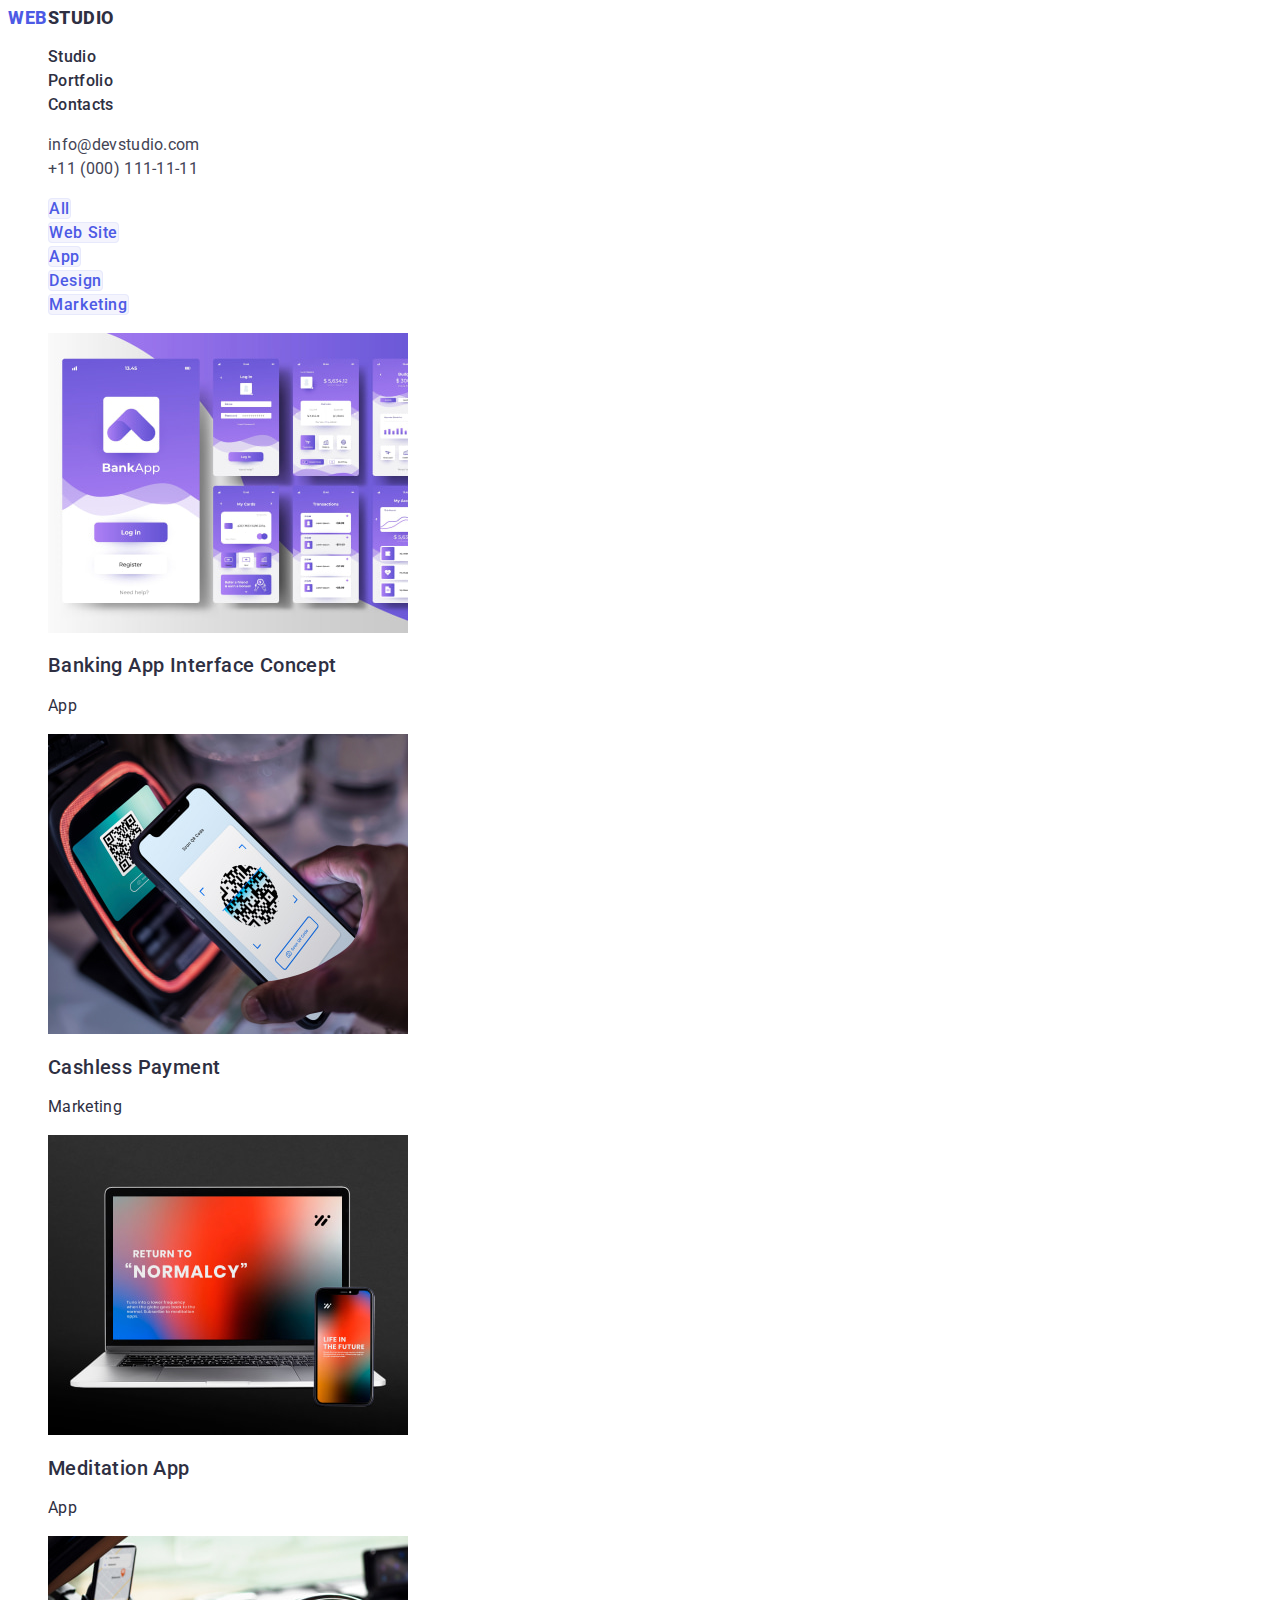
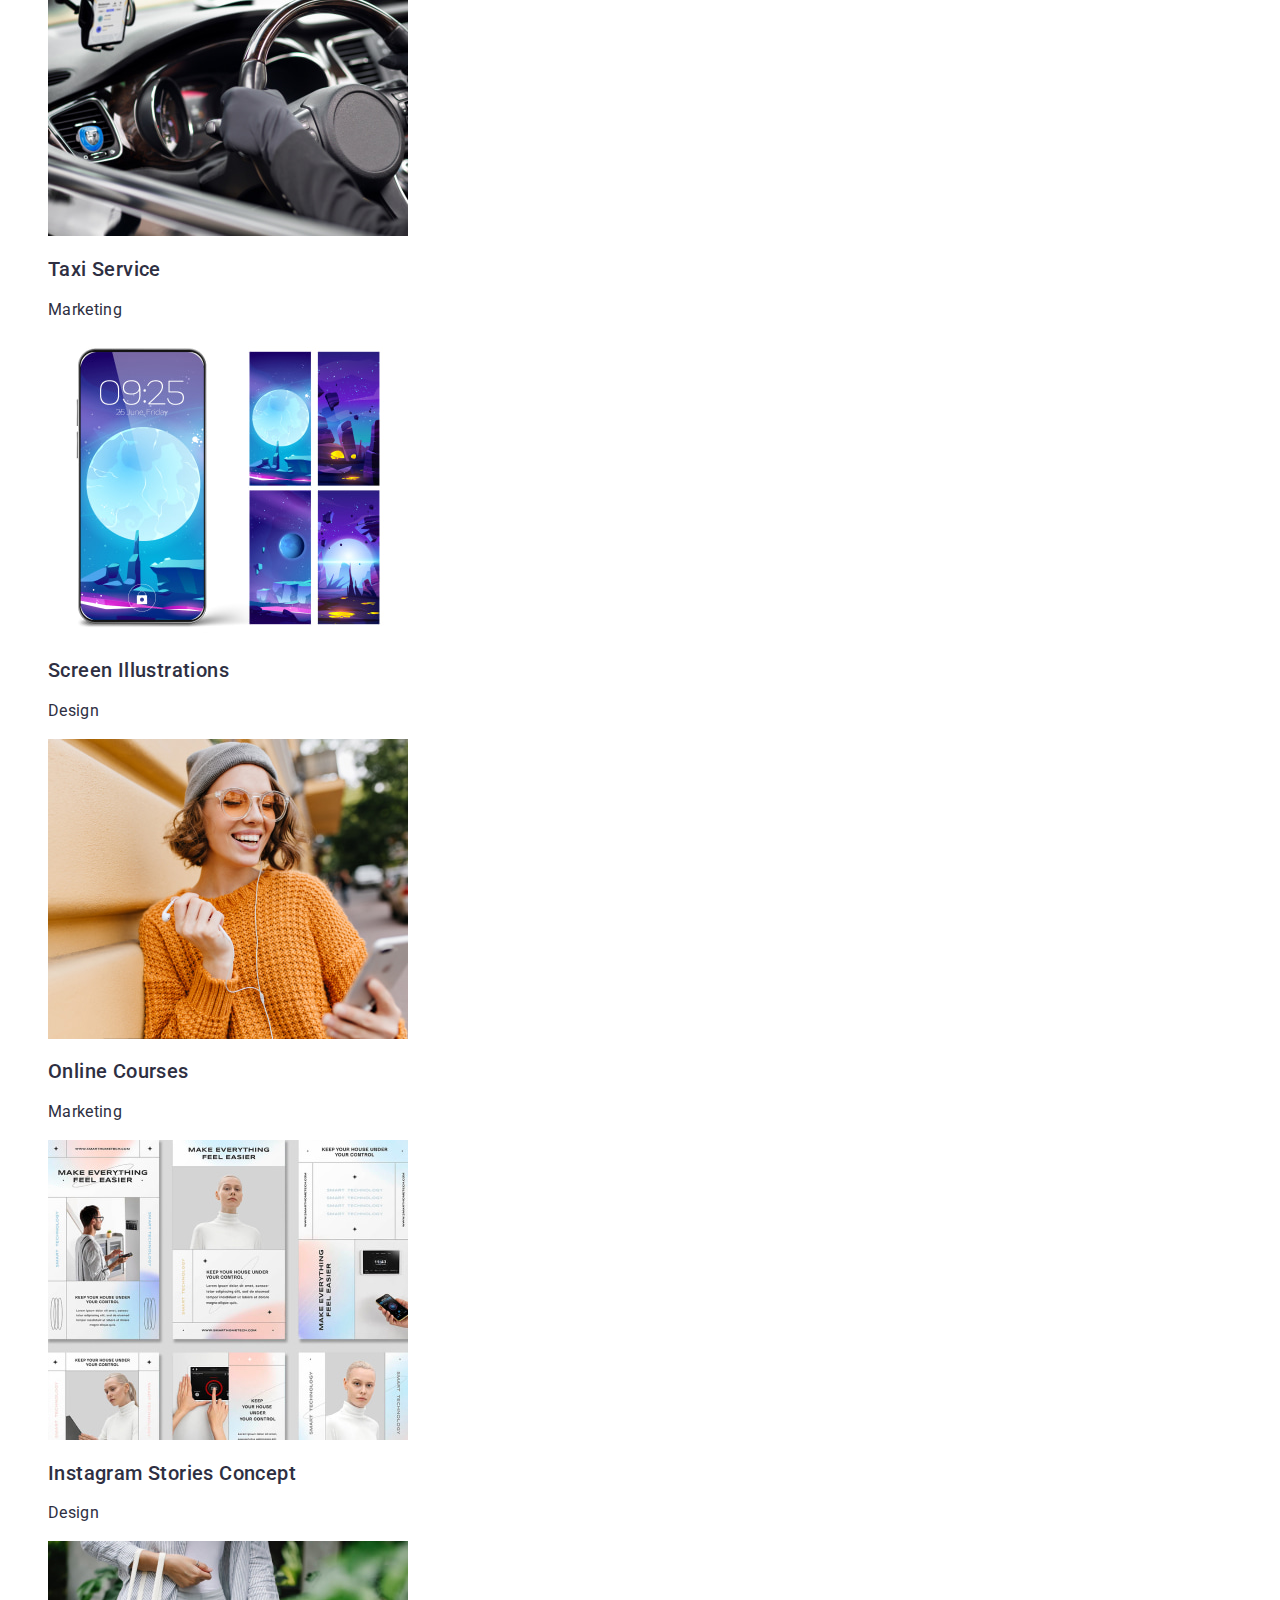
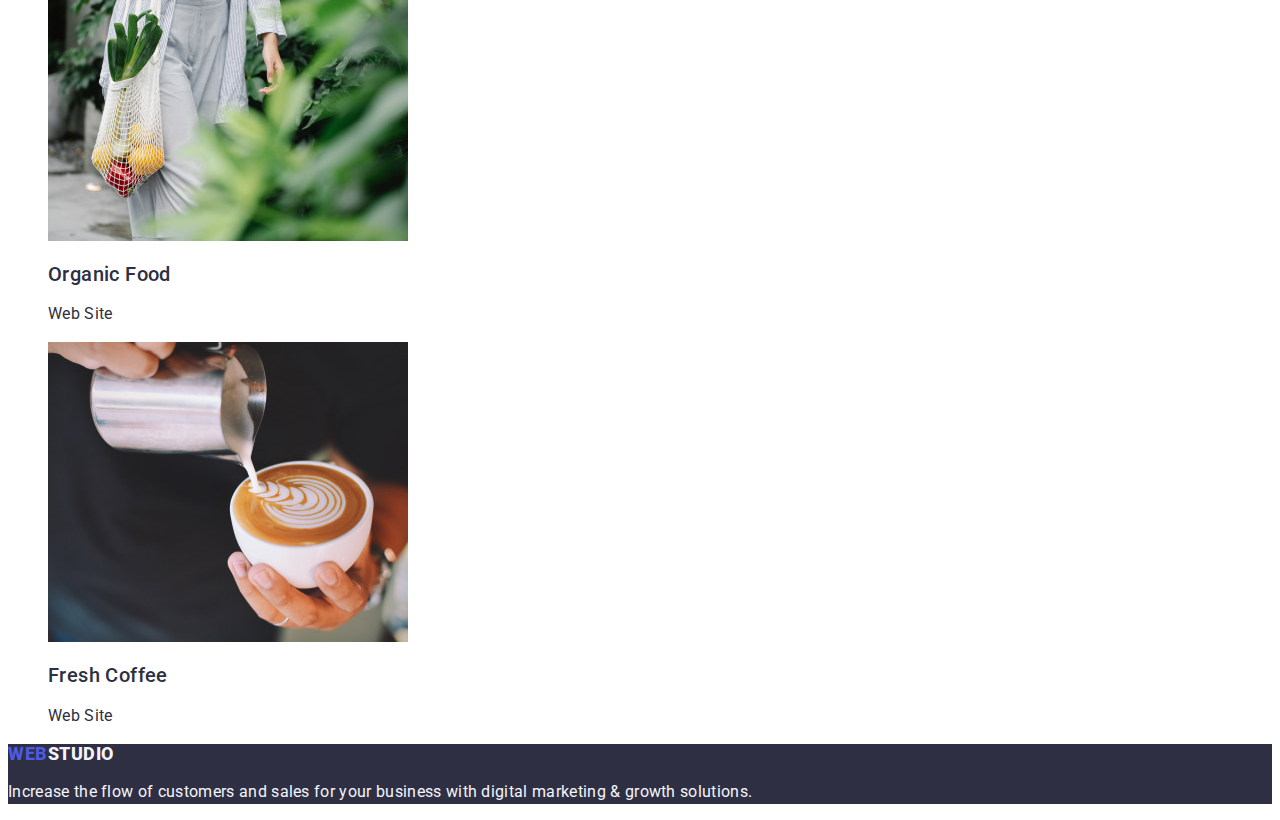
==== portfolio.html @ 0fa71d23 "portfolio" ====
<!DOCTYPE html>
<html lang="en">
  <head>
    <meta charset="UTF-8" />
    <meta http-equiv="X-UA-Compatible" content="IE=edge" />
    <meta name="viewport" content="width=device-width, initial-scale=1.0" />
    <title>Web Studio goit-markup-hw-01</title>
    <link rel="stylesheet" href="./css/styles.css" />
    <link rel="preconnect" href="https://fonts.googleapis.com" />
    <link rel="preconnect" href="https://fonts.gstatic.com" crossorigin />
    <link
      href="https://fonts.googleapis.com/css2?family=Raleway:wght@800&family=Roboto:wght@400;500;700&display=swap"
      rel="stylesheet"
    />
  </head>

  <body>
    <!------------------ HEDER-------------- -->
    <header>
      <nav>
        <a class="link heder-logo" href="./index.html"
          >Web<span class="heder-logo heder-logo-span">Studio</span></a
        >
        <ul class="list">
          <li>
            <a class="link nav" href="./index.html">Studio</a>
          </li>
          <li>
            <a class="link nav" href="./portfolio.html">Portfolio</a>
          </li>
          <li>
            <a class="link nav" href="">Contacts</a>
          </li>
        </ul>
      </nav>
      <address class="address">
        <ul class="list">
          <li>
            <a
              class="link address-mail"
              href="mailto:info@devstudio.com"
              target="_blank"
              rel="noreferrer noopener"
              >info@devstudio.com
            </a>
          </li>
          <li>
            <a class="link address-tel" href="tel:+110001111111"
              >+11 (000) 111-11-11</a
            >
          </li>
        </ul>
      </address>
    </header>
    <!------------------ /HEDER-------------- -->
    <!------------------ MAIN-------------- -->
    <main>
      <section>
        <!-- soft bar -->
        <ul class="list soft-bar-list">
          <li>
            <botton class="button soft-bar-button" type="button">All</botton>
          </li>
          <li>
            <botton class="button soft-bar-button" type="button"
              >Web Site</botton
            >
          </li>
          <li>
            <botton class="button soft-bar-button" type="button">App</botton>
          </li>
          <li>
            <botton class="button soft-bar-button" type="button">Design</botton>
          </li>
          <li>
            <botton class="button soft-bar-button" type="button"
              >Marketing</botton
            >
          </li>
        </ul>
        <!-- /soft bar -->
        <!------------- thumbnail-------- -->
        <ul class="list thumbnail">
          <!-- row 1 -->
          <li>
            <img
              src="./images/portfolio-galerey/list.jpg"
              alt="Banking App Interface Concept"
              width="360"
              height="300"
            />
            <h2 class="thumbnail-title">Banking App Interface Concept</h2>
            <p class="thumbnail-text">App</p>
          </li>
          <li>
            <img
              src="./images/portfolio-galerey/phone.jpg"
              alt="Cashless Payment"
              width="360"
              height="300"
            />
            <h2 class="thumbnail-title">Cashless Payment</h2>
            <p class="thumbnail-text">Marketing</p>
          </li>
          <li>
            <img
              src="./images/portfolio-galerey/notebook.jpg"
              alt="notebook"
              width="360"
              height="300"
            />
            <h2 class="thumbnail-title">Meditation App</h2>
            <p class="thumbnail-text">App</p>
          </li>
          <!-- row 2 -->
          <li>
            <img
              src="./images/portfolio-galerey/car.jpg"
              alt="Car taxi"
              width="360"
              height="300"
            />
            <h2 class="thumbnail-title">Taxi Service</h2>
            <p class="thumbnail-text">Marketing</p>
          </li>
          <li>
            <img
              src="./images/portfolio-galerey/scren-phone.jpg"
              alt="scren-phone"
              width="360"
              height="300"
            />
            <h2 class="thumbnail-title">Screen Illustrations</h2>
            <p class="thumbnail-text">Design</p>
          </li>
          <li>
            <img
              src="./images/portfolio-galerey/gearl.jpg"
              alt="gearl"
              width="360"
              height="300"
            />
            <h2 class="thumbnail-title">Online Courses</h2>
            <p class="thumbnail-text">Marketing</p>
          </li>
          <!-- row 3 -->
          <li>
            <img
              src="./images/portfolio-galerey/instagram.jpg"
              alt="scren instagram"
              width="360"
              height="300"
            />
            <h2 class="thumbnail-title">Instagram Stories Concept</h2>
            <p class="thumbnail-text">Design</p>
          </li>
          <li>
            <img
              src="./images/portfolio-galerey/products.jpg"
              alt="products"
              width="360"
              height="300"
            />
            <h2 class="thumbnail-title">Organic Food</h2>
            <p class="thumbnail-text">Web Site</p>
          </li>
          <li>
            <img
              src="./images/portfolio-galerey/coffe.jpg"
              alt="coffe"
              width="360"
              height="300"
            />
            <h2 class="thumbnail-title">Fresh Coffee</h2>
            <p class="thumbnail-text">Web Site</p>
          </li>
        </ul>
        <!------------- /thumbnail-------- -->
      </section>
    </main>
    <!------------------ /MAIN-------------- -->
    <!------------------ FOOTER-------------- -->
    <footer class="footer">
      <a class="link footer-logo" href="./index.html"
        >Web<span class="footer-logo footer-logo-span">Studio</span></a
      >
      <p class="footer-text">
        Increase the flow of customers and sales for your business with digital
        marketing & growth solutions.
      </p>
    </footer>
    <!------------------ /FOOTER-------------- -->
  </body>
</html>
---- css/styles.css ----
/* ================== BASE ================ */
.list {
  list-style: none;
}
.link {
  text-decoration: none;
}
.button {
  cursor: pointer;
  font-family: inherit;
}
.address {
  font-style: normal;
}
/* =============== /BASE ==================== */
/* =============== VARIABLES ==================== */
:root {
  --main-fon: "Roboto", sans-serif;
  --secondery-fon: "Raleway", sans-serif;

  --color-iris: #4d5ae5;
  --color-ocean: #404bbf;
  --color-green: #31d0aa;
  --color-slate: #434455;
  --color-light-slate: #8e8f99;
  --color-cornflower: #e7e9fc;
  --color-cloud: #f4f4fd;
  --color-grey: #2e2f42;
  --color-white: #ffffff;
  --color-dairy: #fcfcfc;
}

/* =============== /VARIABLES ==================== */
body {
  background-color: #ffffff;
  font-family: var(--main-fon);
  color: var(--color-grey);
}
/* ------------------ HEDER---------------- */
/* -----logo----- */
.heder-logo {
  font-weight: 800;
  font-size: 18px;
  line-height: 1.16;
  display: flex;
  align-items: center;
  letter-spacing: 0.03em;
  text-transform: uppercase;

  color: var(--color-iris);
}
.heder-logo-span {
  color: var(--color-grey);
}
/* -----/logo----- */
/* -------nav----- */
.nav {
  font-family: var(--main-fon);
  font-weight: 500;
  font-size: 16px;
  line-height: 1.5;
  letter-spacing: 0.02em;

  color: var(--color-grey);
}
.address-mail {
  font-family: var(--main-fon);

  font-weight: 400;
  font-size: 16px;
  line-height: 1.5;
  letter-spacing: 0.02em;

  color: var(--color-slate);
}
.address-mail:hover {
  color: var(--color-ocean);
}
.address-mail:focus {
  color: var(--color-ocean);
}
.address-tel {
  font-family: var(--main-fon);

  font-weight: 400;
  font-size: 16px;
  line-height: 1.5;

  letter-spacing: 0.02em;

  color: var(--color-slate);
}
.address-tel:hover {
  color: var(--color-ocean);
}
.address-tel:focus {
  color: var(--color-ocean);
}
/* -------/nav----- */
/* =============================== INDEX.HTML=========================== */
/* --------heroy-------- */
.heroy {
  background-color: #2e2f42;
}
.heroy-title {
  font-weight: 700;
  font-size: 56px;
  line-height: 1.07;
  text-align: center;
  letter-spacing: 0.02em;

  color: var(--color-white);
}

.heroy-button {
  background: var(--color-iris);
  box-shadow: 0px 4px 4px rgba(0, 0, 0, 0.15);
  border-radius: 4px;

  font-weight: 500;
  font-size: 16px;
  line-height: 1.5;
  display: flex;
  align-items: center;
  letter-spacing: 0.04em;
  color: var(--color-white);
}

/* --------/heroy-------- */
/* ------features-section------ */
.features-hidden-title {
  position: absolute;
  width: 1px;
  height: 1px;
  margin: -1px;
  padding: 0;
  overflow: hidden;
  border: 0;
  clip: rect(0 0 0 0);
}
.features-hidden-title {
  font-weight: 500;
  font-size: 20px;
  line-height: 1.2;
  letter-spacing: 0.02em;
}
.features-list-text {
  font-size: 16px;
  line-height: 1.5;
  letter-spacing: 0.02em;

  color: var(--color-slate);
}
/* ------/features-section------ */
/* ------ galerey-section -------- */
.galerey-section-title {
  font-weight: 700;
  font-size: 36px;
  line-height: 1.11;
  text-align: center;
  letter-spacing: 0.02em;
  text-transform: capitalize;
}
/* ------ /galerey-section -------- */
/* -------------- description ------------ */

.description-title {
  font-weight: 700;
  font-size: 36px;
  line-height: 1.11;
  text-align: center;
  letter-spacing: 0.02em;
  text-transform: capitalize;
}
.description-name {
  font-weight: 500;
  font-size: 20px;
  line-height: 1.2;
  letter-spacing: 0.02em;
}
.description-text {
  font-size: 16px;
  line-height: 1.5;
  letter-spacing: 0.02em;

  color: var(--color-slate);
}
/* -------------- /description ------------ */

/* ------------------Footer---------------- */
footer {
  background-color: #2e2f42;
}
.footer-logo {
  font-weight: 800;
  font-size: 18px;
  line-height: 1.16;
  display: flex;
  align-items: center;
  letter-spacing: 0.03em;
  text-transform: uppercase;

  color: var(--color-iris);
}
.footer-logo-span {
  color: var(--color-cloud);
}
.footer-text {
  font-size: 16px;
  line-height: 1.5;

  letter-spacing: 0.02em;

  color: var(--color-cloud);
}
/* ------------------/Footer---------------- */
/* =============================== /INDEX.HTML=========================== */
/* =============================== PORTFOLIO.HTML=========================== */
.soft-bar-button {
  background: #f4f4fd;
  border: 1px solid #e7e9fc;
  border-radius: 4px;

  font-weight: 500;
  font-size: 16px;
  line-height: 1.5;

  align-items: center;
  text-align: center;
  letter-spacing: 0.04em;

  color: var(--color-iris);
}

.soft-bar-button:hover {
  background: #404bbf;
  box-shadow: 0px 3px 1px rgba(0, 0, 0, 0.1), 0px 2px 1px rgba(0, 0, 0, 0.08),
    0px 2px 2px rgba(0, 0, 0, 0.12);
  border-radius: 4px;

  font-weight: 500;
  font-size: 16px;
  line-height: 1.5;

  align-items: center;
  text-align: center;
  letter-spacing: 0.04em;

  color: var(--color-white);
}
.thumbnail-title {
  font-weight: 500;
  font-size: 20px;
  line-height: 1.2;
  letter-spacing: 0.02em;
}
.thumbnail-text {
  font-size: 16px;
  line-height: 1.5;

  letter-spacing: 0.02em;
}
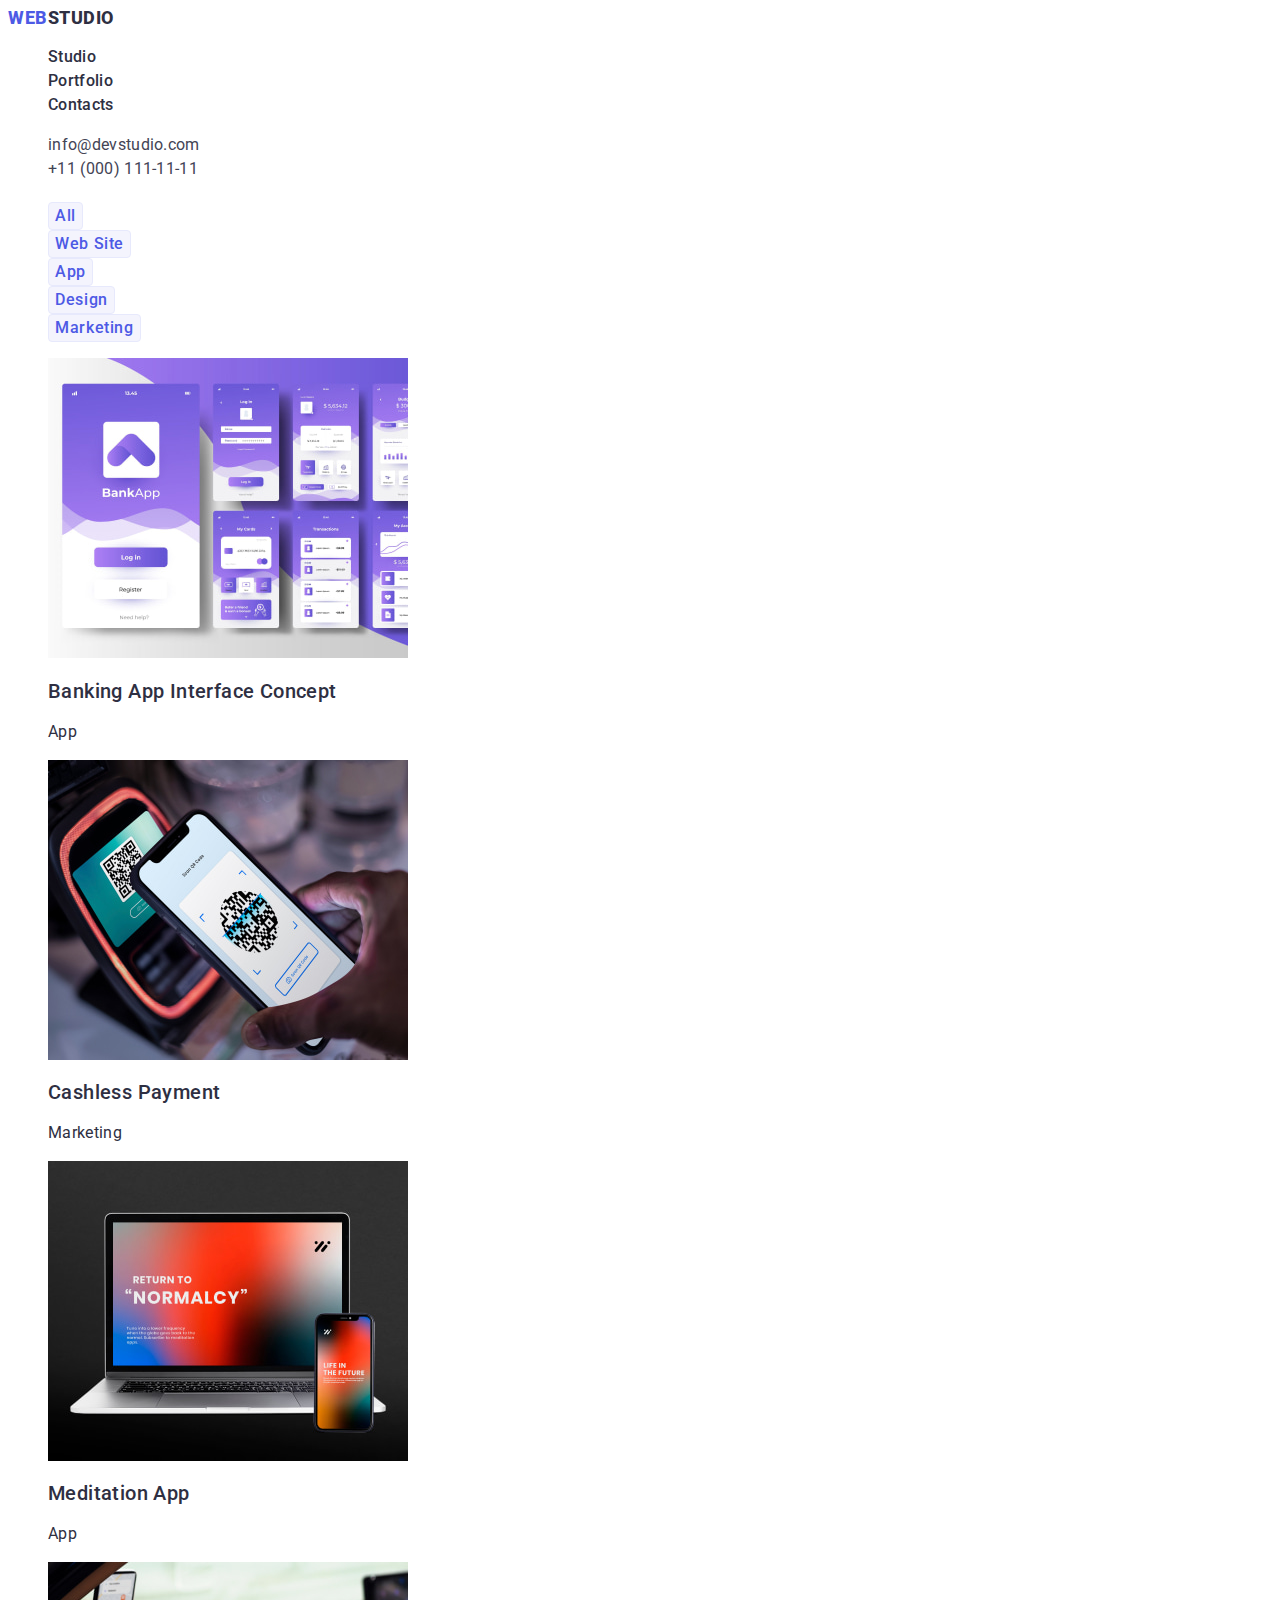
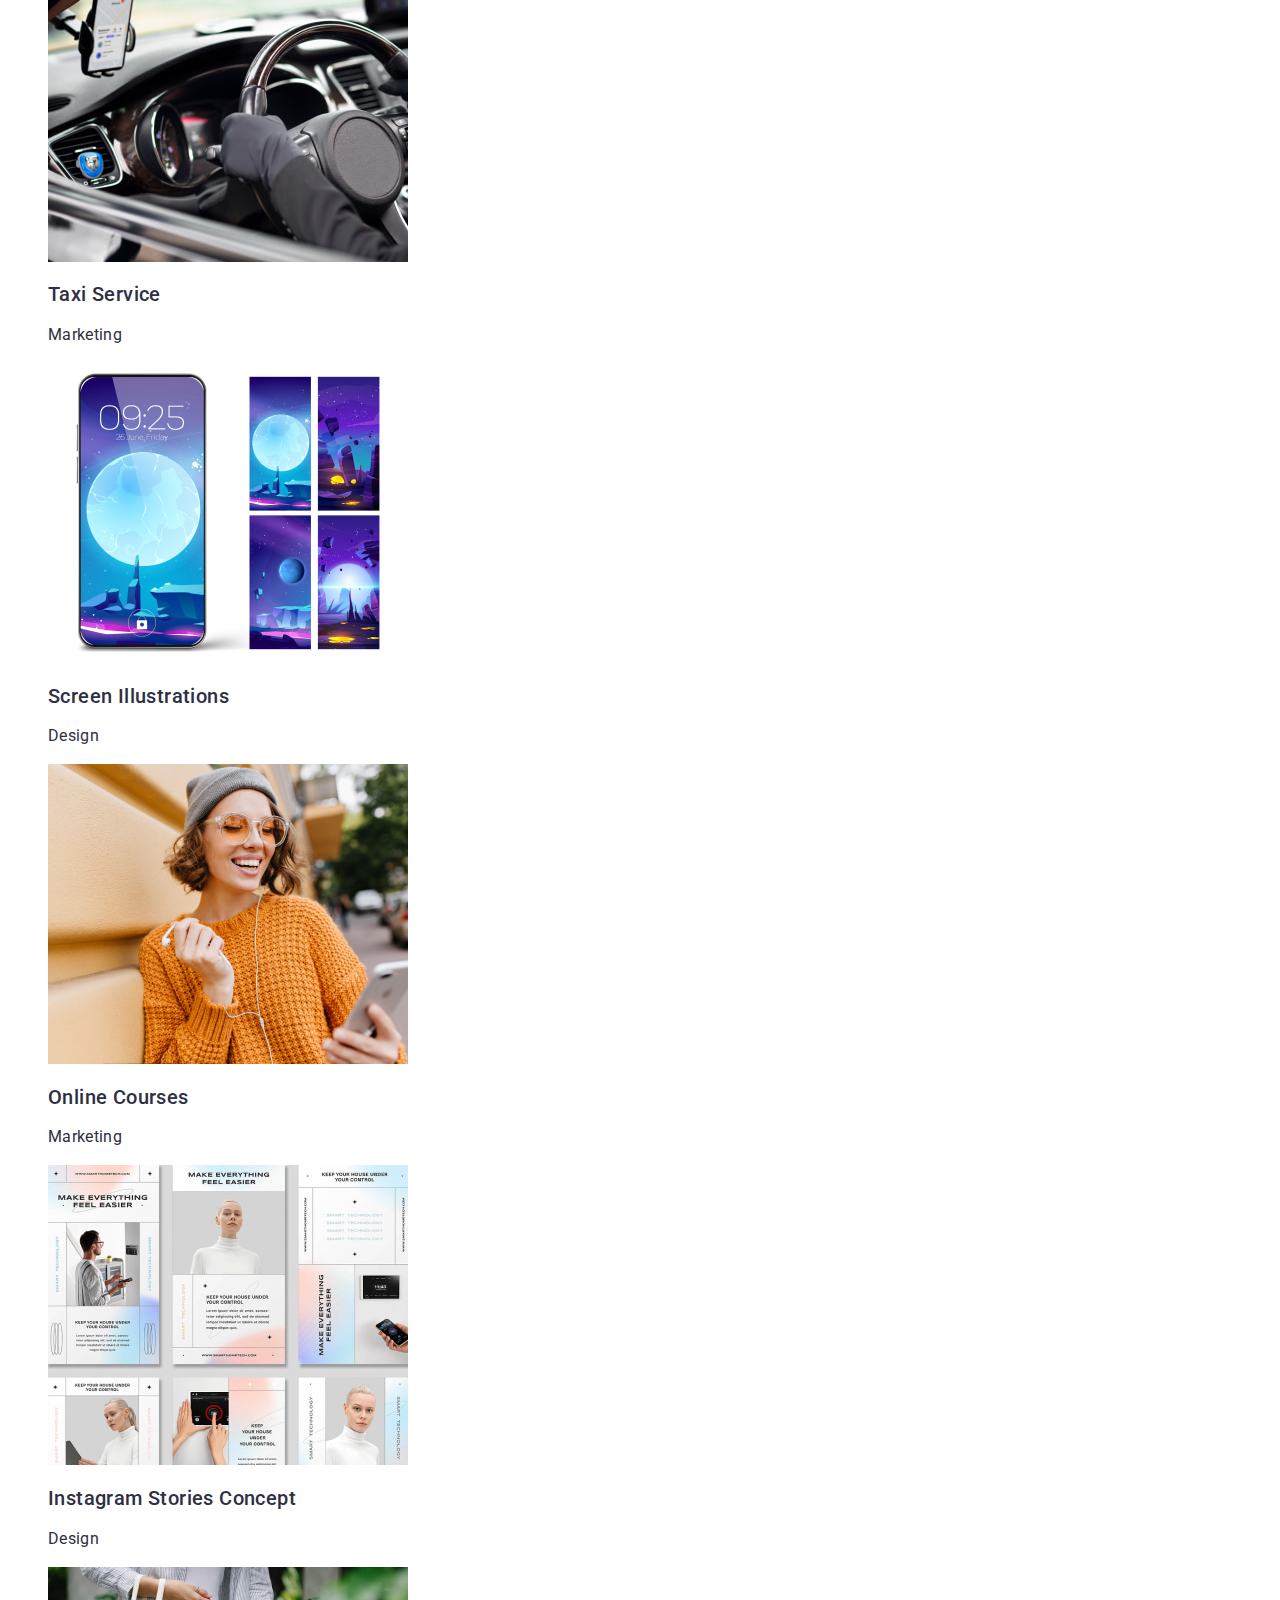
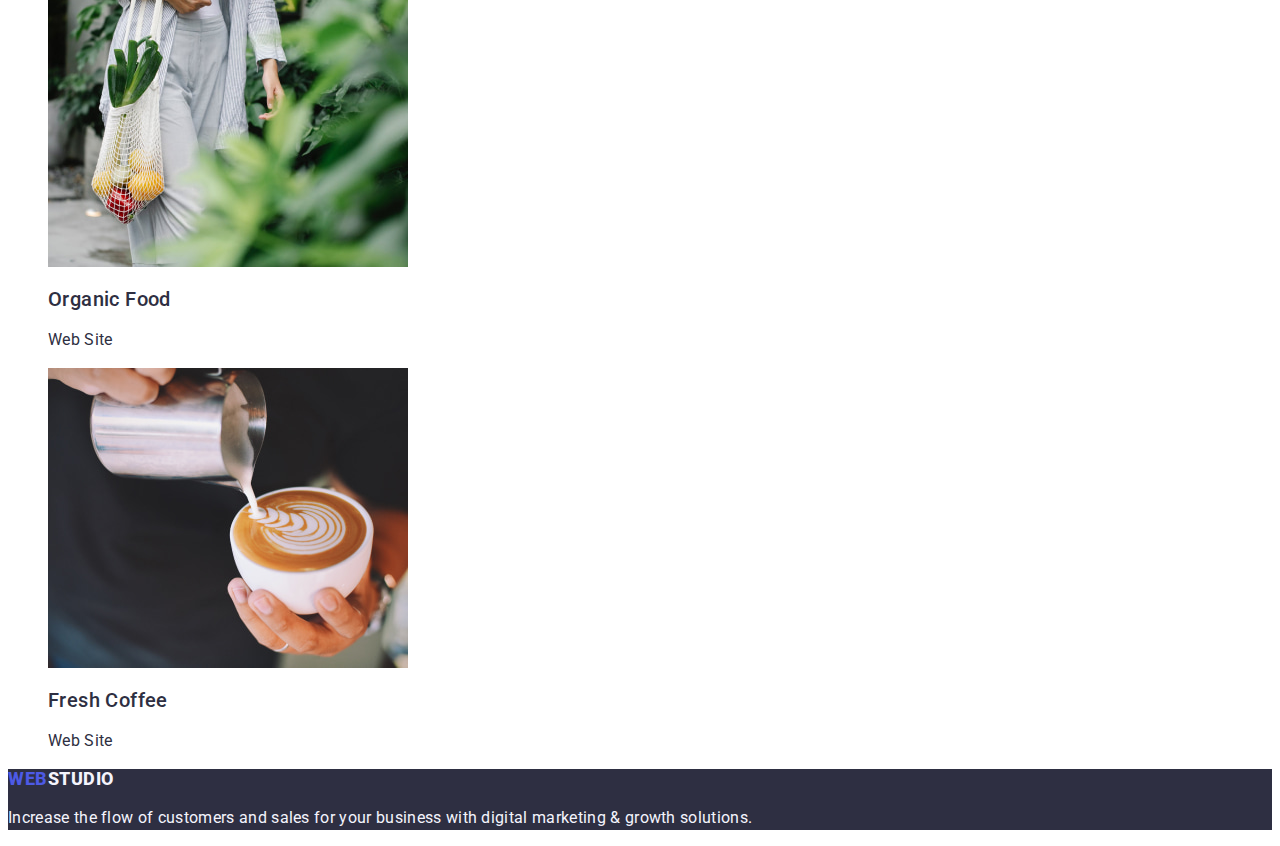
==== commit ab91e986: "gh" ====
--- a/portfolio.html
+++ b/portfolio.html
@@ -56,26 +56,27 @@
     <!------------------ MAIN-------------- -->
     <main>
       <section>
+        <h1></h1>
         <!-- soft bar -->
         <ul class="list soft-bar-list">
           <li>
-            <botton class="button soft-bar-button" type="button">All</botton>
+            <button class="button soft-bar-button" type="button">All</button>
           </li>
           <li>
-            <botton class="button soft-bar-button" type="button"
-              >Web Site</botton
-            >
+            <button class="button soft-bar-button" type="button">
+              Web Site
+            </button>
           </li>
           <li>
-            <botton class="button soft-bar-button" type="button">App</botton>
+            <button class="button soft-bar-button" type="button">App</button>
           </li>
           <li>
-            <botton class="button soft-bar-button" type="button">Design</botton>
+            <button class="button soft-bar-button" type="button">Design</button>
           </li>
           <li>
-            <botton class="button soft-bar-button" type="button"
-              >Marketing</botton
-            >
+            <button class="button soft-bar-button" type="button">
+              Marketing
+            </button>
           </li>
         </ul>
         <!-- /soft bar -->
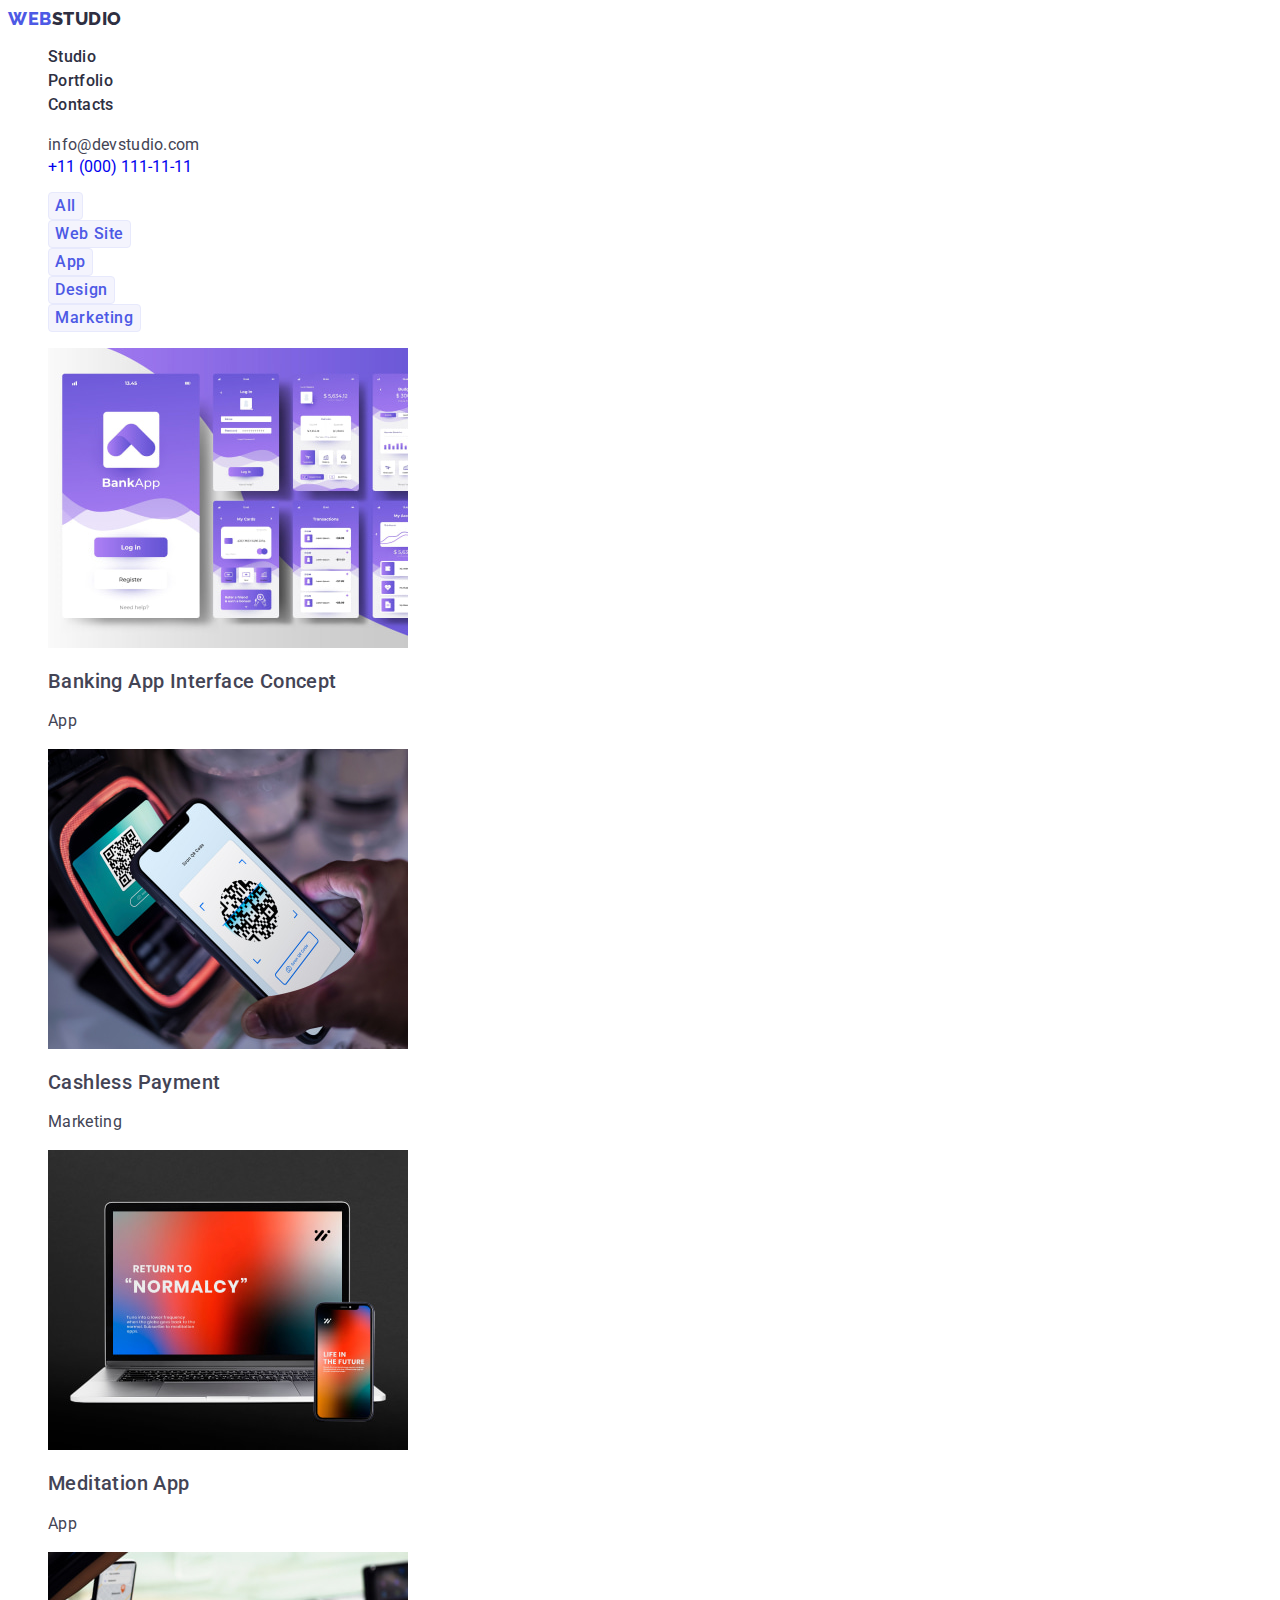
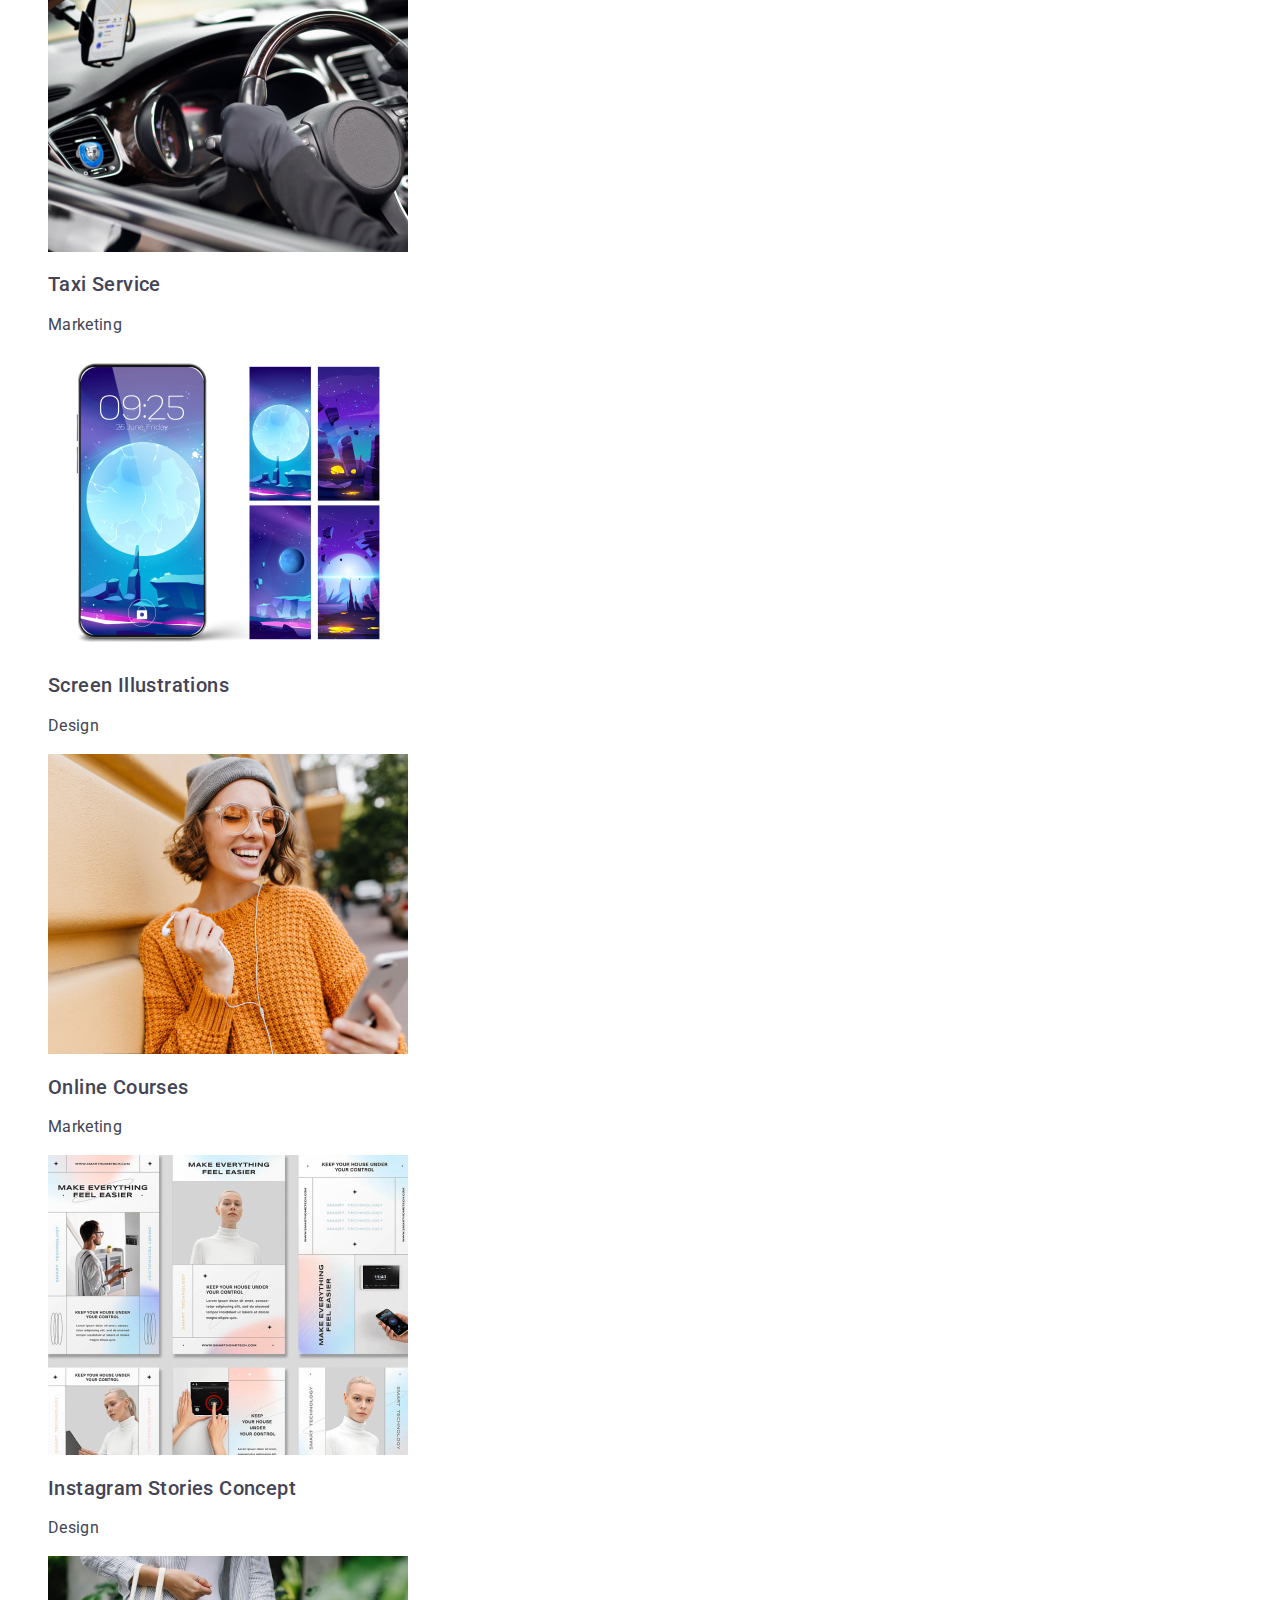
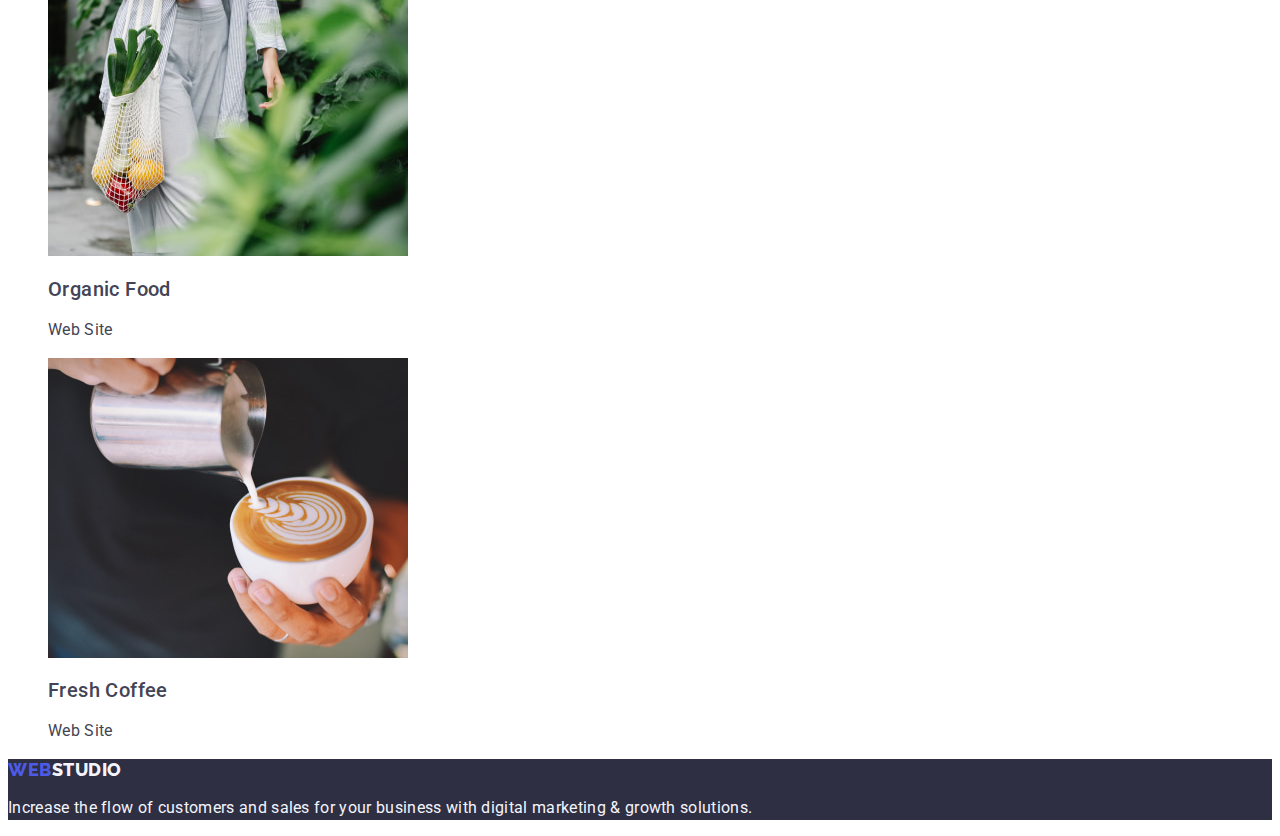
==== commit 0a93d27b: "kl" ====
--- a/portfolio.html
+++ b/portfolio.html
@@ -56,7 +56,7 @@
     <!------------------ MAIN-------------- -->
     <main>
       <section>
-        <h1></h1>
+        <h1 class="features-hidden-title" hidden>Our properties</h1>
         <!-- soft bar -->
         <ul class="list soft-bar-list">
           <li>
--- a/css/styles.css
+++ b/css/styles.css
@@ -35,13 +35,15 @@
   background-color: #ffffff;
   font-family: var(--main-fon);
   color: var(--color-grey);
+  color: #434455;
 }
 /* ------------------ HEDER---------------- */
 /* -----logo----- */
 .heder-logo {
+  font-family: var(--secondery-fon);
   font-weight: 800;
   font-size: 18px;
-  line-height: 1.16;
+  line-height: 1.17;
   display: flex;
   align-items: center;
   letter-spacing: 0.03em;
@@ -63,6 +65,12 @@
 
   color: var(--color-grey);
 }
+.nav:hover {
+  color: var(--color-ocean);
+}
+.nav:focus {
+  color: var(--color-ocean);
+}
 .address-mail {
   font-family: var(--main-fon);
 
@@ -79,23 +87,7 @@
 .address-mail:focus {
   color: var(--color-ocean);
 }
-.address-tel {
-  font-family: var(--main-fon);
-
-  font-weight: 400;
-  font-size: 16px;
-  line-height: 1.5;
-
-  letter-spacing: 0.02em;
-
-  color: var(--color-slate);
-}
-.address-tel:hover {
-  color: var(--color-ocean);
-}
-.address-tel:focus {
-  color: var(--color-ocean);
-}
+
 /* -------/nav----- */
 /* =============================== INDEX.HTML=========================== */
 /* --------heroy-------- */
@@ -116,6 +108,7 @@
   background: var(--color-iris);
   box-shadow: 0px 4px 4px rgba(0, 0, 0, 0.15);
   border-radius: 4px;
+  font-family: var(--main-fon);
 
   font-weight: 500;
   font-size: 16px;
@@ -125,9 +118,16 @@
   letter-spacing: 0.04em;
   color: var(--color-white);
 }
+.heroy-button:hover {
+  background-color: var(--color-ocean);
+}
+.heroy-button:focus {
+  background-color: var(--color-ocean);
+}
 
 /* --------/heroy-------- */
 /* ------features-section------ */
+
 .features-hidden-title {
   position: absolute;
   width: 1px;
@@ -138,7 +138,7 @@
   border: 0;
   clip: rect(0 0 0 0);
 }
-.features-hidden-title {
+.features-list-title {
   font-weight: 500;
   font-size: 20px;
   line-height: 1.2;
@@ -187,33 +187,6 @@
 }
 /* -------------- /description ------------ */
 
-/* ------------------Footer---------------- */
-footer {
-  background-color: #2e2f42;
-}
-.footer-logo {
-  font-weight: 800;
-  font-size: 18px;
-  line-height: 1.16;
-  display: flex;
-  align-items: center;
-  letter-spacing: 0.03em;
-  text-transform: uppercase;
-
-  color: var(--color-iris);
-}
-.footer-logo-span {
-  color: var(--color-cloud);
-}
-.footer-text {
-  font-size: 16px;
-  line-height: 1.5;
-
-  letter-spacing: 0.02em;
-
-  color: var(--color-cloud);
-}
-/* ------------------/Footer---------------- */
 /* =============================== /INDEX.HTML=========================== */
 /* =============================== PORTFOLIO.HTML=========================== */
 .soft-bar-button {
@@ -260,3 +233,31 @@
 
   letter-spacing: 0.02em;
 }
+/* ------------------Footer---------------- */
+footer {
+  background-color: #2e2f42;
+}
+.footer-logo {
+  font-family: var(--secondery-fon);
+  font-weight: 800;
+  font-size: 18px;
+  line-height: 1.17;
+  display: flex;
+  align-items: center;
+  letter-spacing: 0.03em;
+  text-transform: uppercase;
+
+  color: var(--color-iris);
+}
+.footer-logo-span {
+  color: var(--color-cloud);
+}
+.footer-text {
+  font-size: 16px;
+  line-height: 1.5;
+
+  letter-spacing: 0.02em;
+
+  color: var(--color-cloud);
+}
+/* ------------------/Footer---------------- */
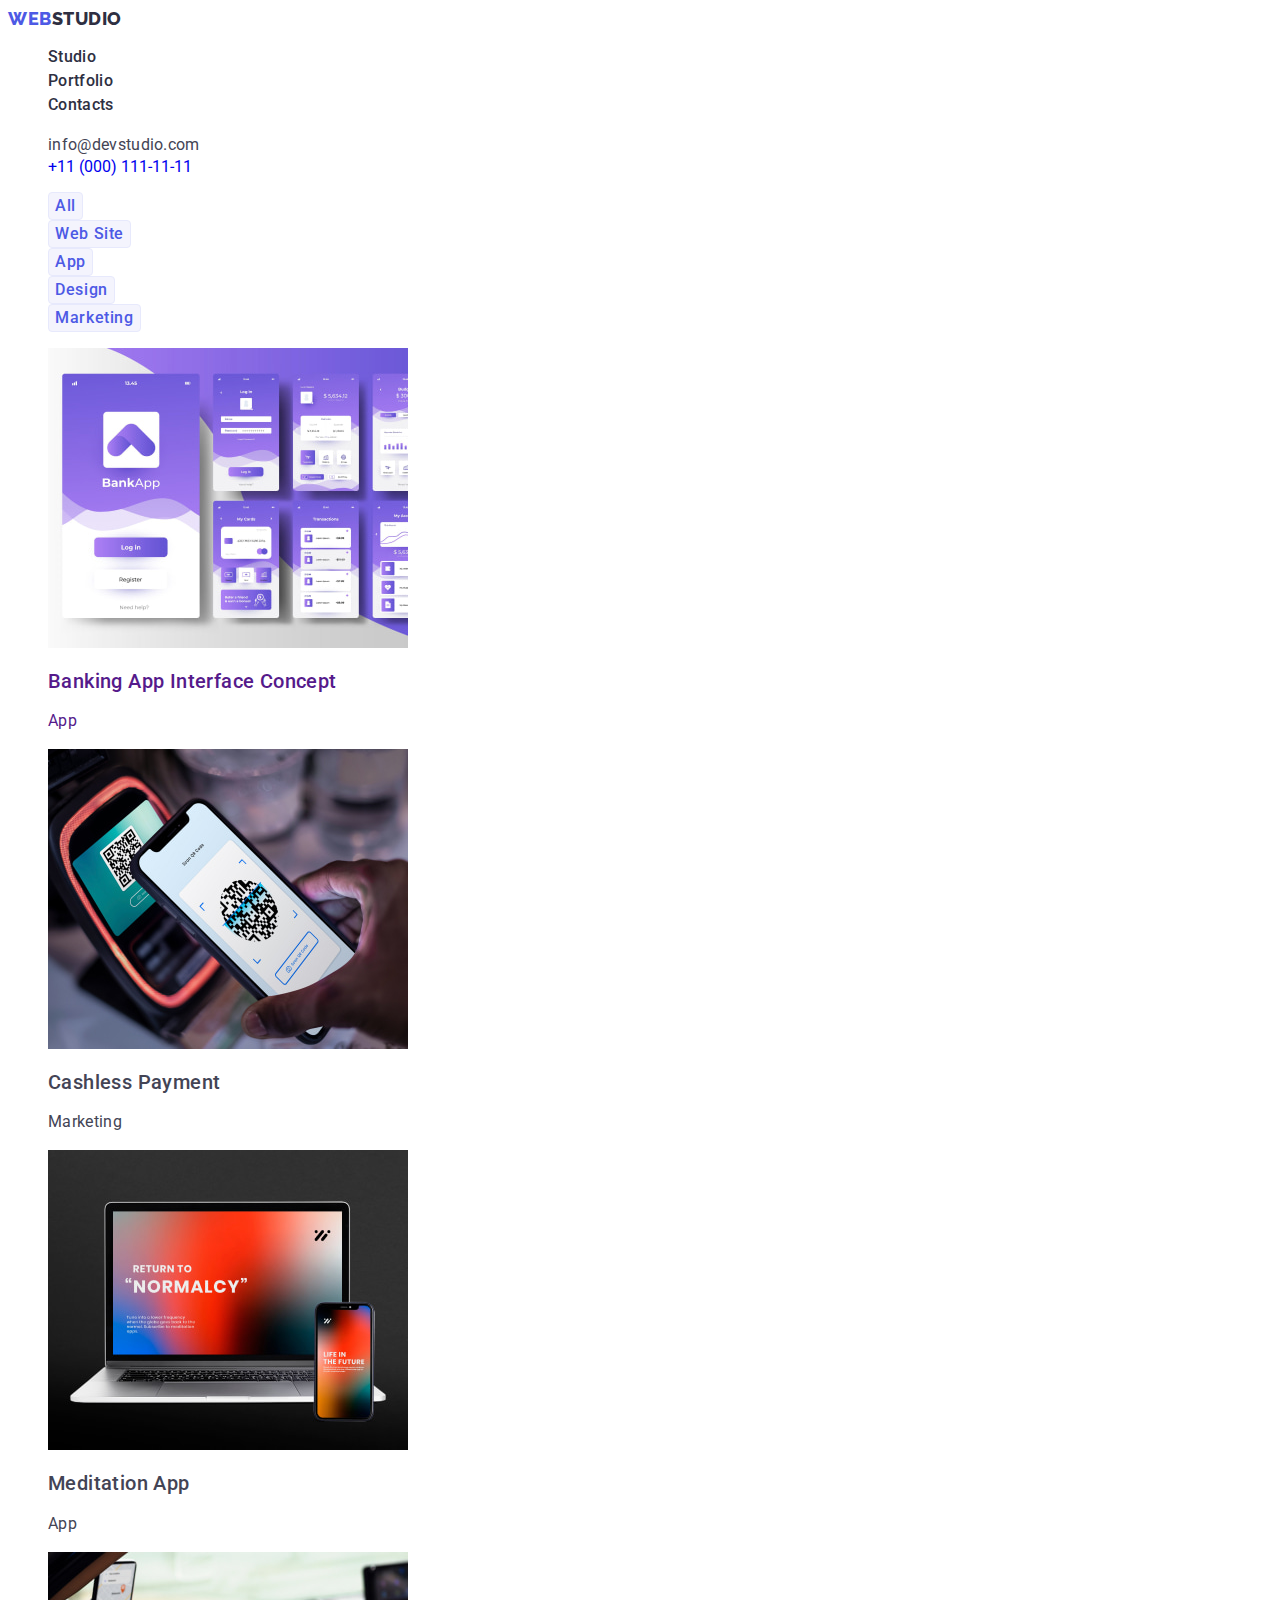
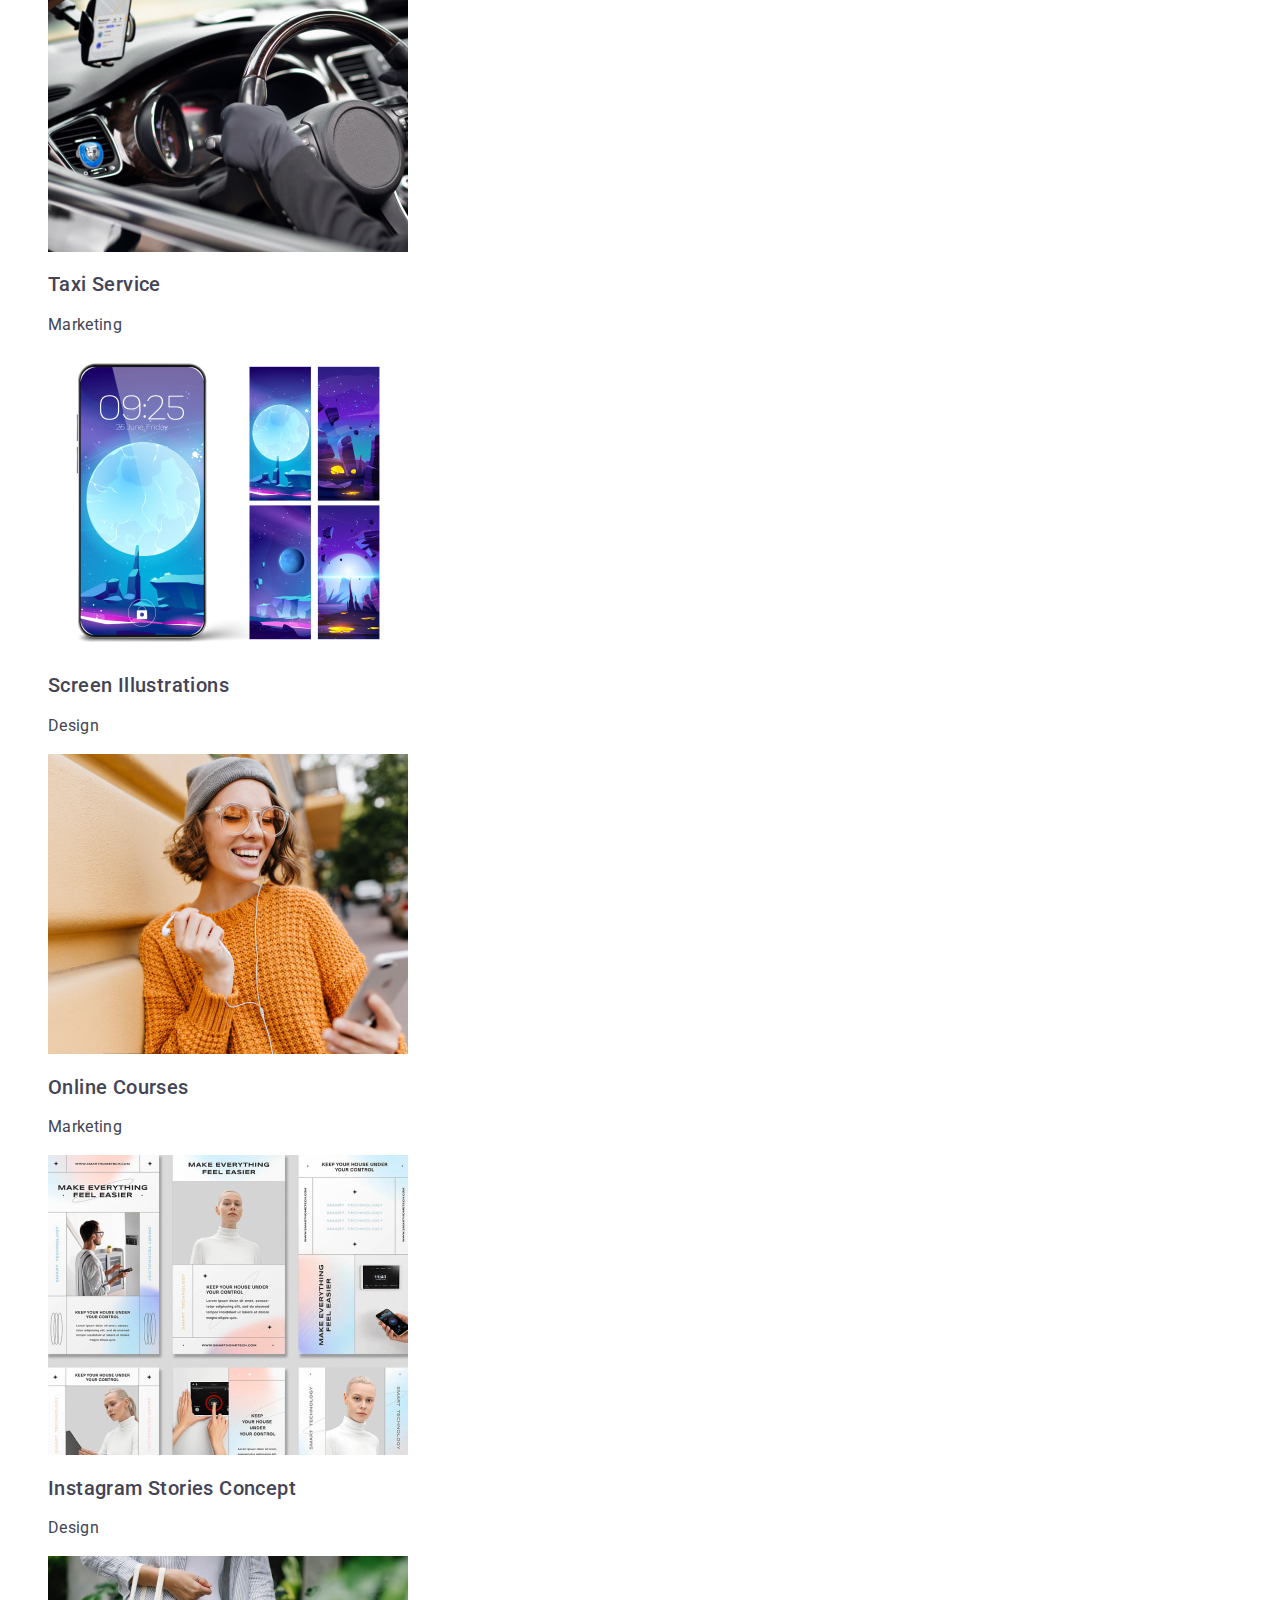
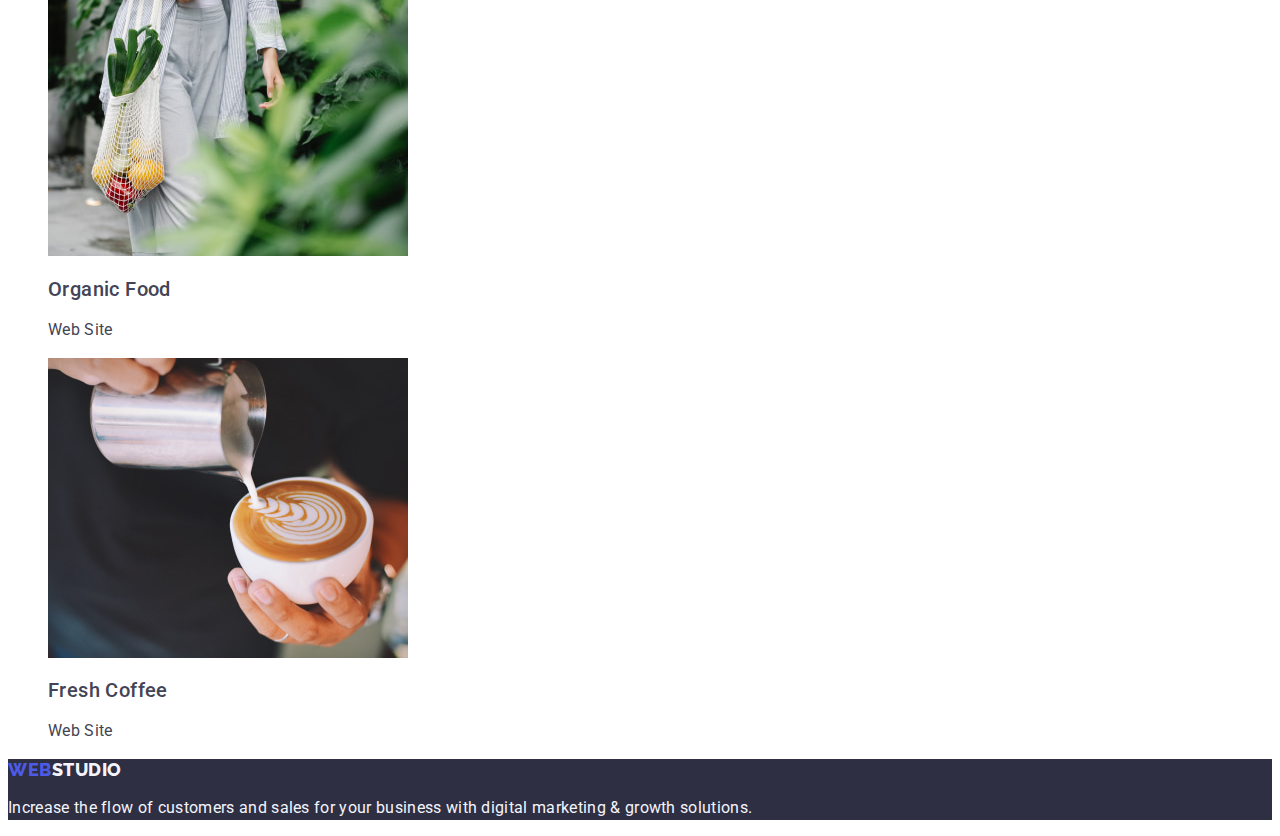
==== commit ddc9c9cf: "fdg" ====
--- a/portfolio.html
+++ b/portfolio.html
@@ -84,14 +84,16 @@
         <ul class="list thumbnail">
           <!-- row 1 -->
           <li>
-            <img
-              src="./images/portfolio-galerey/list.jpg"
-              alt="Banking App Interface Concept"
-              width="360"
-              height="300"
-            />
-            <h2 class="thumbnail-title">Banking App Interface Concept</h2>
-            <p class="thumbnail-text">App</p>
+            <a class="link" href="">
+              <img
+                src="./images/portfolio-galerey/list.jpg"
+                alt="Banking App Interface Concept"
+                width="360"
+                height="300"
+              />
+              <h2 class="thumbnail-title">Banking App Interface Concept</h2>
+              <p class="thumbnail-text">App</p>
+            </a>
           </li>
           <li>
             <img
--- a/css/styles.css
+++ b/css/styles.css
@@ -143,6 +143,7 @@
   font-size: 20px;
   line-height: 1.2;
   letter-spacing: 0.02em;
+  color: var(--color-grey);
 }
 .features-list-text {
   font-size: 16px;
@@ -160,10 +161,16 @@
   text-align: center;
   letter-spacing: 0.02em;
   text-transform: capitalize;
+  color: var(--color-grey);
 }
 /* ------ /galerey-section -------- */
 /* -------------- description ------------ */
-
+.description {
+  background-color: #f4f4fd;
+}
+.description-img {
+  background-color: var(--color-white);
+}
 .description-title {
   font-weight: 700;
   font-size: 36px;
@@ -171,12 +178,14 @@
   text-align: center;
   letter-spacing: 0.02em;
   text-transform: capitalize;
+  color: var(--color-grey);
 }
 .description-name {
   font-weight: 500;
   font-size: 20px;
   line-height: 1.2;
   letter-spacing: 0.02em;
+  color: var(--color-grey);
 }
 .description-text {
   font-size: 16px;
@@ -206,6 +215,22 @@
 }
 
 .soft-bar-button:hover {
+  background: #404bbf;
+  box-shadow: 0px 3px 1px rgba(0, 0, 0, 0.1), 0px 2px 1px rgba(0, 0, 0, 0.08),
+    0px 2px 2px rgba(0, 0, 0, 0.12);
+  border-radius: 4px;
+
+  font-weight: 500;
+  font-size: 16px;
+  line-height: 1.5;
+
+  align-items: center;
+  text-align: center;
+  letter-spacing: 0.04em;
+
+  color: var(--color-white);
+}
+.soft-bar-button:focus {
   background: #404bbf;
   box-shadow: 0px 3px 1px rgba(0, 0, 0, 0.1), 0px 2px 1px rgba(0, 0, 0, 0.08),
     0px 2px 2px rgba(0, 0, 0, 0.12);
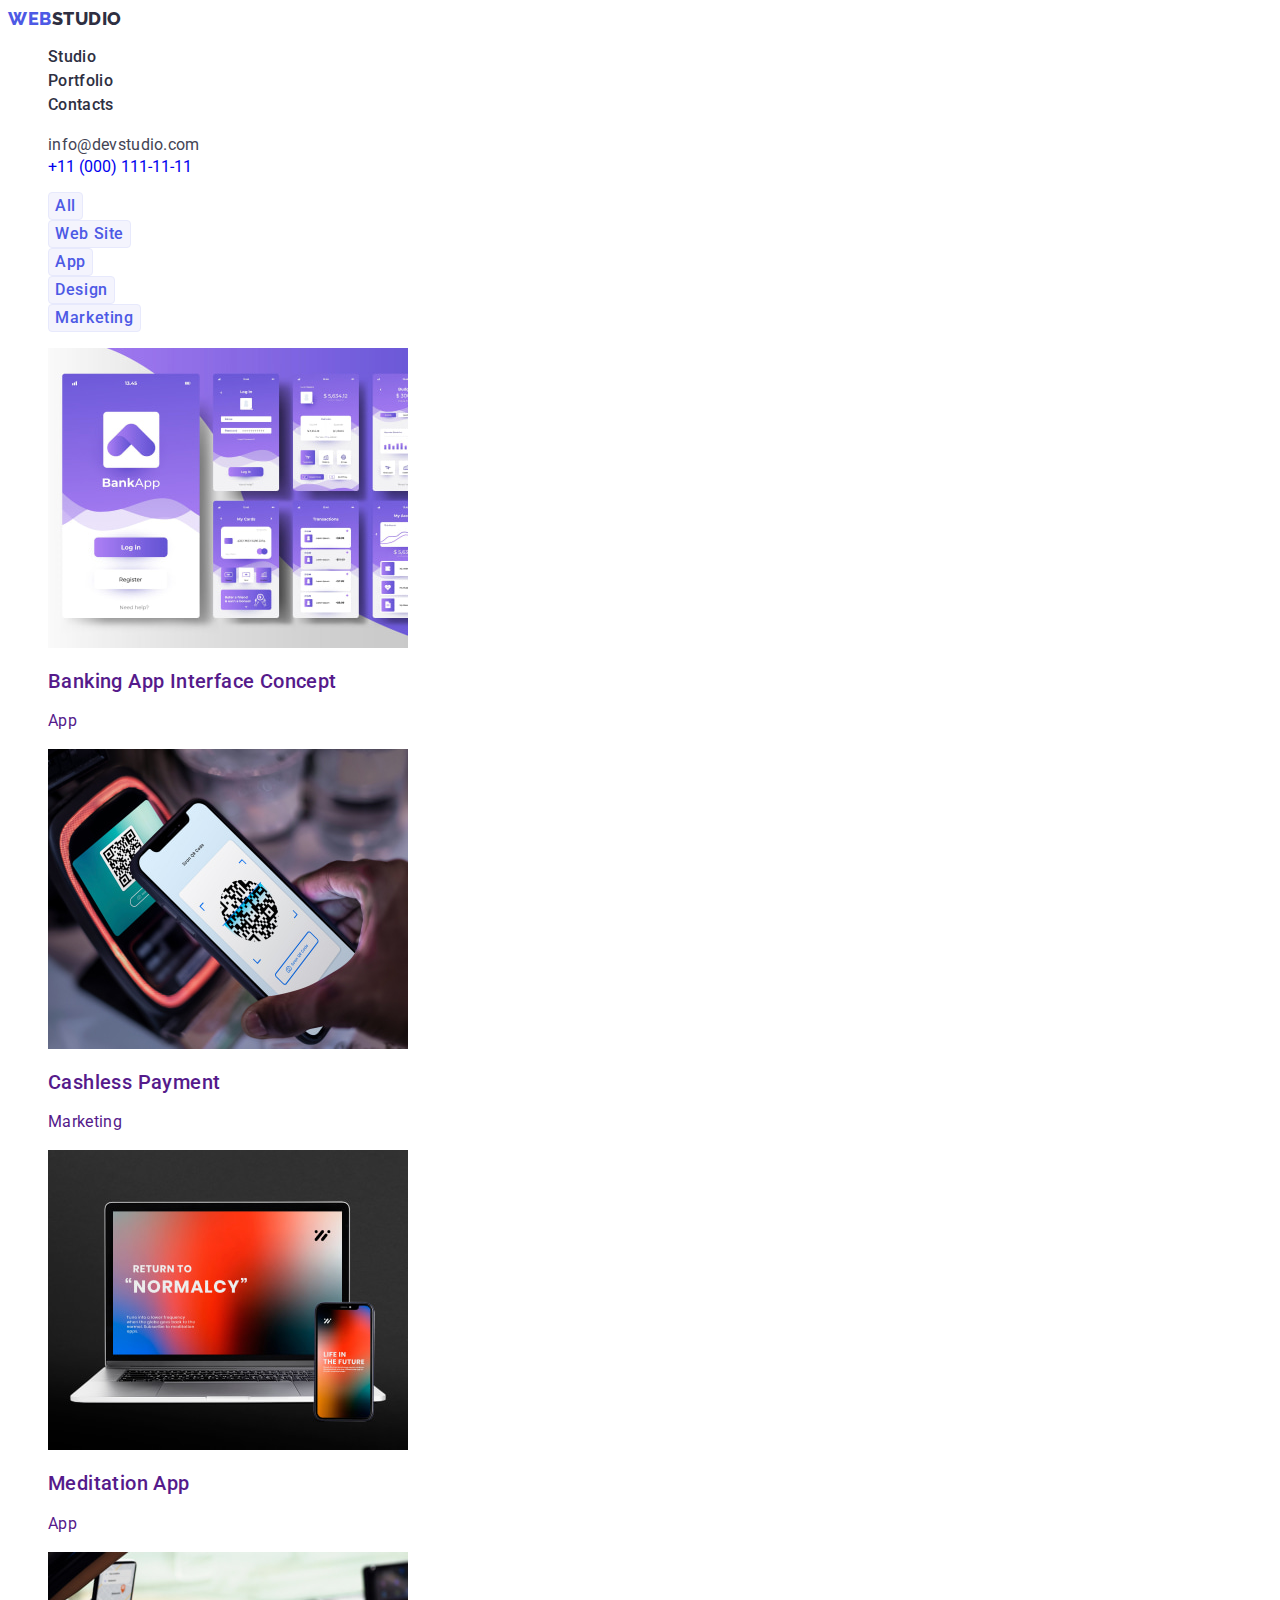
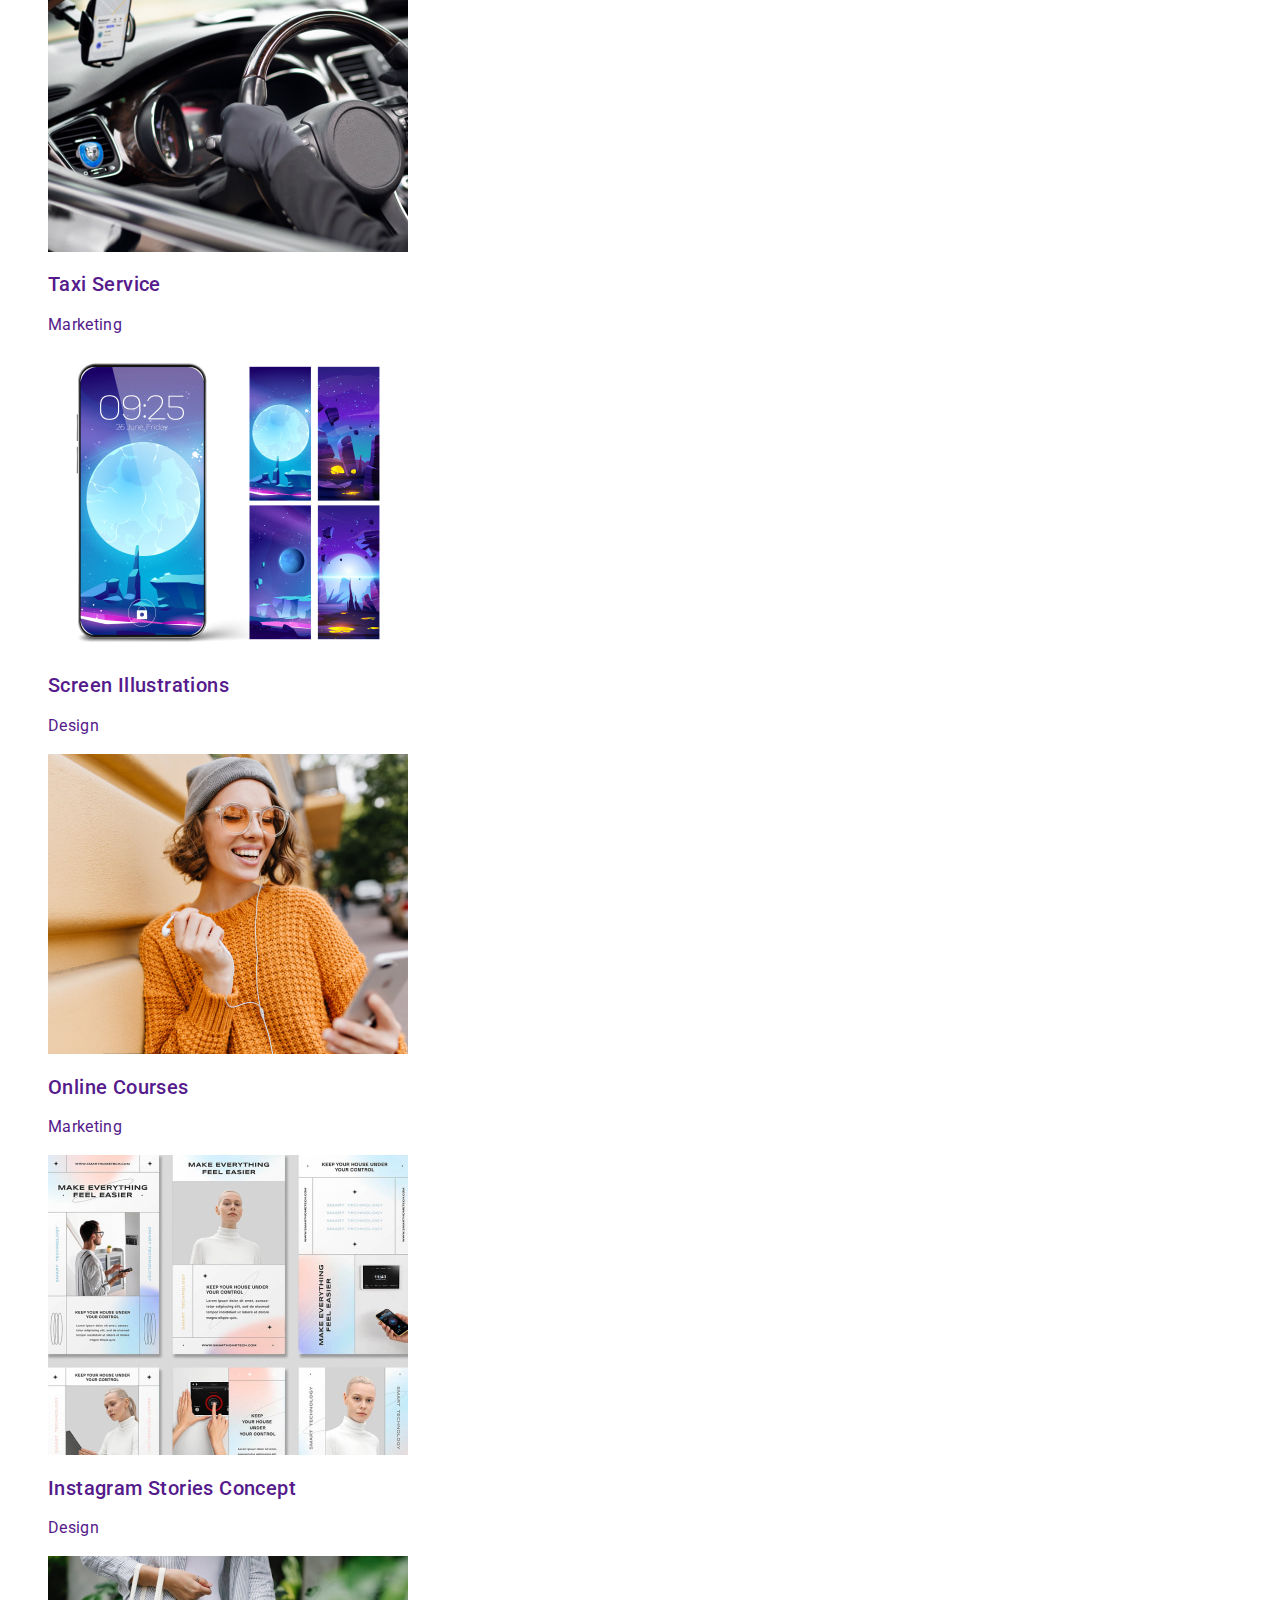
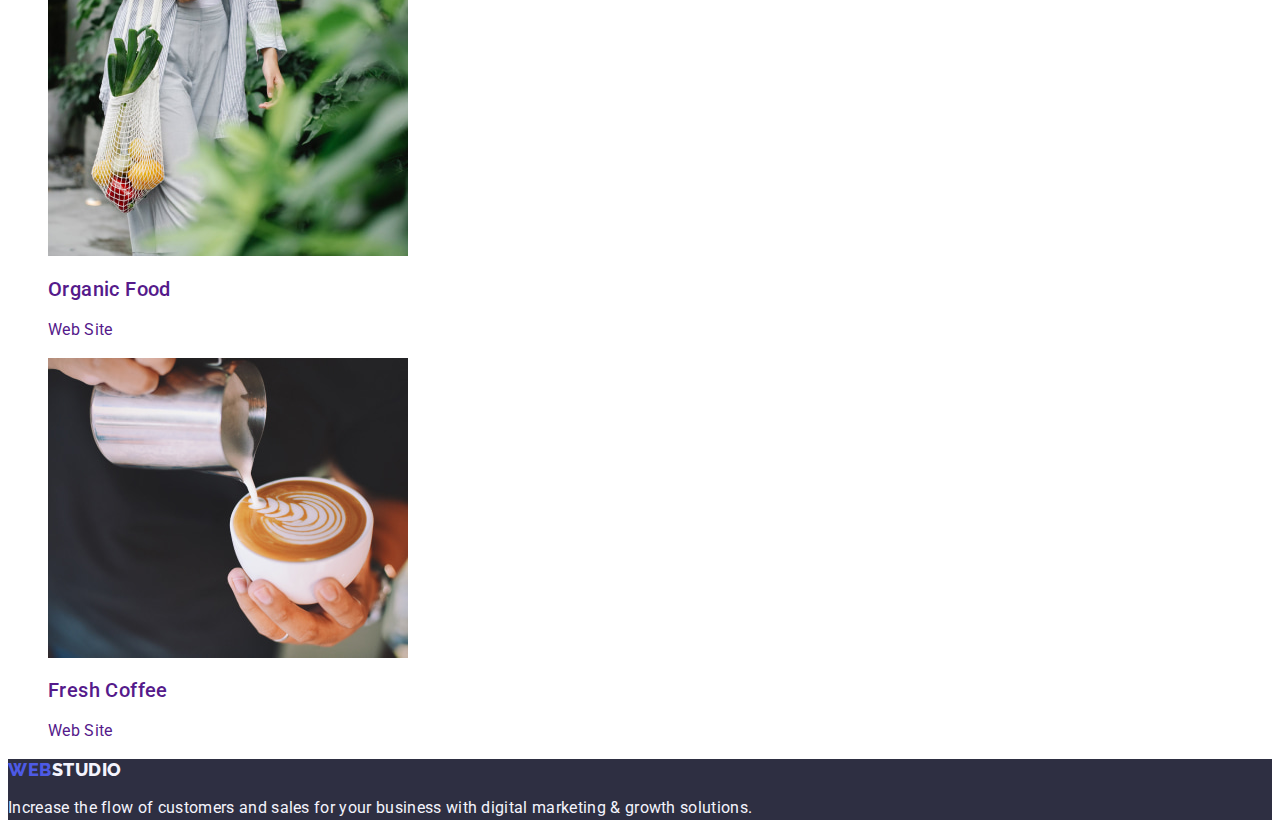
==== commit 0c1f75eb: "srtys" ====
--- a/portfolio.html
+++ b/portfolio.html
@@ -96,86 +96,102 @@
             </a>
           </li>
           <li>
-            <img
-              src="./images/portfolio-galerey/phone.jpg"
-              alt="Cashless Payment"
-              width="360"
-              height="300"
-            />
-            <h2 class="thumbnail-title">Cashless Payment</h2>
-            <p class="thumbnail-text">Marketing</p>
-          </li>
-          <li>
-            <img
-              src="./images/portfolio-galerey/notebook.jpg"
-              alt="notebook"
-              width="360"
-              height="300"
-            />
-            <h2 class="thumbnail-title">Meditation App</h2>
-            <p class="thumbnail-text">App</p>
+            <a class="link" href="">
+              <img
+                src="./images/portfolio-galerey/phone.jpg"
+                alt="Cashless Payment"
+                width="360"
+                height="300"
+              />
+              <h2 class="thumbnail-title">Cashless Payment</h2>
+              <p class="thumbnail-text">Marketing</p>
+            </a>
+          </li>
+          <li>
+            <a class="link" href="">
+              <img
+                src="./images/portfolio-galerey/notebook.jpg"
+                alt="notebook"
+                width="360"
+                height="300"
+              />
+              <h2 class="thumbnail-title">Meditation App</h2>
+              <p class="thumbnail-text">App</p>
+            </a>
           </li>
           <!-- row 2 -->
           <li>
-            <img
-              src="./images/portfolio-galerey/car.jpg"
-              alt="Car taxi"
-              width="360"
-              height="300"
-            />
-            <h2 class="thumbnail-title">Taxi Service</h2>
-            <p class="thumbnail-text">Marketing</p>
-          </li>
-          <li>
-            <img
-              src="./images/portfolio-galerey/scren-phone.jpg"
-              alt="scren-phone"
-              width="360"
-              height="300"
-            />
-            <h2 class="thumbnail-title">Screen Illustrations</h2>
-            <p class="thumbnail-text">Design</p>
-          </li>
-          <li>
-            <img
-              src="./images/portfolio-galerey/gearl.jpg"
-              alt="gearl"
-              width="360"
-              height="300"
-            />
-            <h2 class="thumbnail-title">Online Courses</h2>
-            <p class="thumbnail-text">Marketing</p>
+            <a class="link" href="">
+              <img
+                src="./images/portfolio-galerey/car.jpg"
+                alt="Car taxi"
+                width="360"
+                height="300"
+              />
+              <h2 class="thumbnail-title">Taxi Service</h2>
+              <p class="thumbnail-text">Marketing</p>
+            </a>
+          </li>
+          <li>
+            <a class="link" href="">
+              <img
+                src="./images/portfolio-galerey/scren-phone.jpg"
+                alt="scren-phone"
+                width="360"
+                height="300"
+              />
+              <h2 class="thumbnail-title">Screen Illustrations</h2>
+              <p class="thumbnail-text">Design</p>
+            </a>
+          </li>
+          <li>
+            <a class="link" href="">
+              <img
+                src="./images/portfolio-galerey/gearl.jpg"
+                alt="gearl"
+                width="360"
+                height="300"
+              />
+              <h2 class="thumbnail-title">Online Courses</h2>
+              <p class="thumbnail-text">Marketing</p>
+            </a>
           </li>
           <!-- row 3 -->
           <li>
-            <img
-              src="./images/portfolio-galerey/instagram.jpg"
-              alt="scren instagram"
-              width="360"
-              height="300"
-            />
-            <h2 class="thumbnail-title">Instagram Stories Concept</h2>
-            <p class="thumbnail-text">Design</p>
-          </li>
-          <li>
-            <img
-              src="./images/portfolio-galerey/products.jpg"
-              alt="products"
-              width="360"
-              height="300"
-            />
-            <h2 class="thumbnail-title">Organic Food</h2>
-            <p class="thumbnail-text">Web Site</p>
-          </li>
-          <li>
-            <img
-              src="./images/portfolio-galerey/coffe.jpg"
-              alt="coffe"
-              width="360"
-              height="300"
-            />
-            <h2 class="thumbnail-title">Fresh Coffee</h2>
-            <p class="thumbnail-text">Web Site</p>
+            <a class="link" href="">
+              <img
+                src="./images/portfolio-galerey/instagram.jpg"
+                alt="scren instagram"
+                width="360"
+                height="300"
+              />
+              <h2 class="thumbnail-title">Instagram Stories Concept</h2>
+              <p class="thumbnail-text">Design</p>
+            </a>
+          </li>
+          <li>
+            <a class="link" href="">
+              <img
+                src="./images/portfolio-galerey/products.jpg"
+                alt="products"
+                width="360"
+                height="300"
+              />
+              <h2 class="thumbnail-title">Organic Food</h2>
+              <p class="thumbnail-text">Web Site</p>
+            </a>
+          </li>
+          <li>
+            <a class="link" href="">
+              <img
+                src="./images/portfolio-galerey/coffe.jpg"
+                alt="coffe"
+                width="360"
+                height="300"
+              />
+              <h2 class="thumbnail-title">Fresh Coffee</h2>
+              <p class="thumbnail-text">Web Site</p>
+            </a>
           </li>
         </ul>
         <!------------- /thumbnail-------- -->
